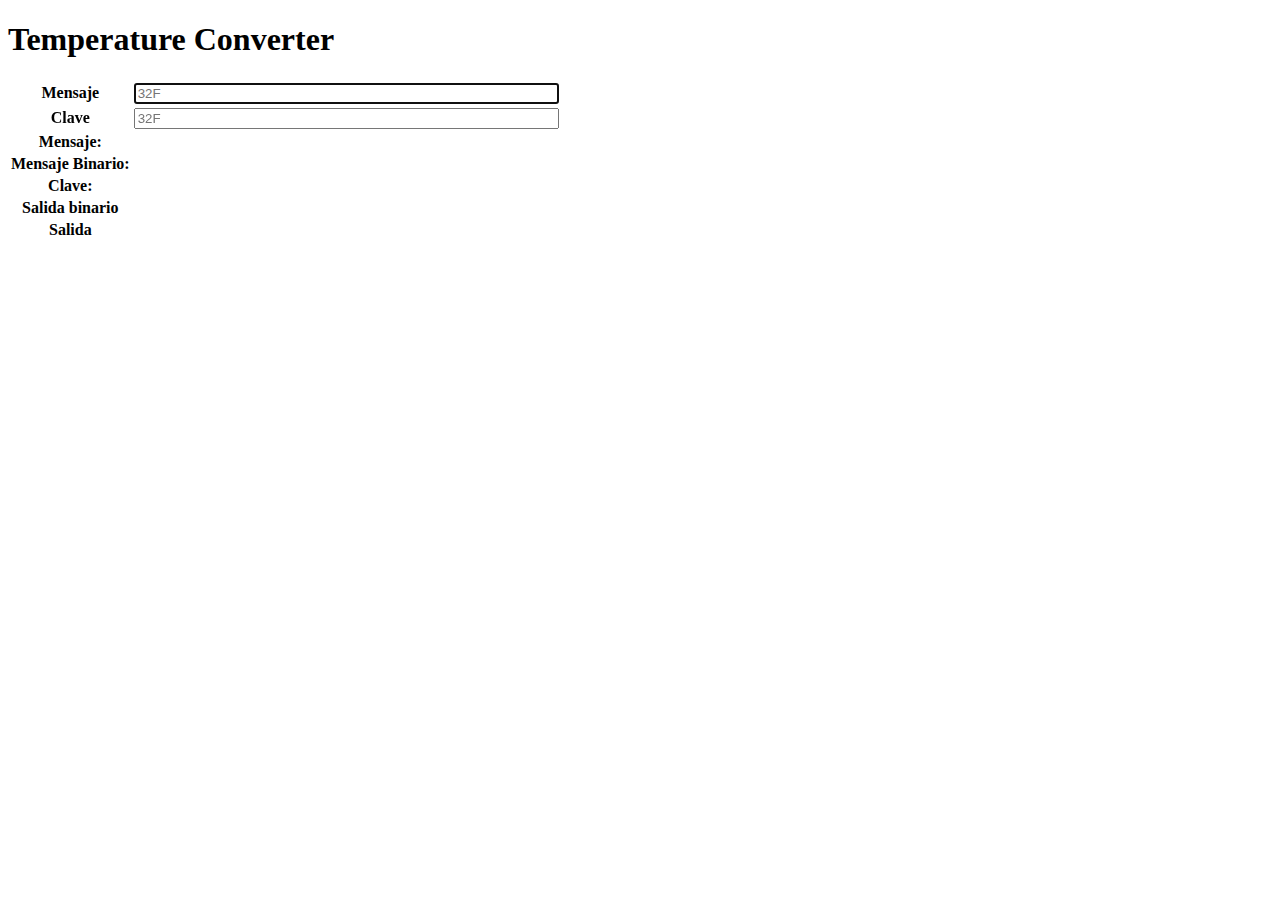
==== binVernam.html @ c82a39db "js listo" ====
<!DOCTYPE html>
<html>
  <head>
     <meta http-equiv="Content-Type" content="text/html; charset=UTF-8">
     <title>JavaScript Temperature Converter</title>
     <link href="normalize.css" rel="stylesheet" type="text/css">
     <link href="global.css" rel="stylesheet" type="text/css">

     <script type="text/javascript" src="Vernam.js"></script>
  </head>
  <body>
    <h1>Temperature Converter</h1>
    <table>
      <tr>
        <th>Mensaje</th>
        <td><input id="original" autofocus onchange="binVernam()" placeholder="32F" size="50"></td>
      </tr>
      <tr>
        <th>Clave</th>
        <td><input id="Clave" placeholder="32F" size="50"></td>
      </tr>
      <tr>
        <th>Mensaje:</th>
        <td><span class="output" id="intro"></span></td>
      </tr>
      <tr>
        <th>Mensaje Binario:</th>
        <td><span class="output" id="introbin"></span></td>

      </tr>
      <tr>
        <th>Clave:</th>
        <td><span class="output" id="clave"></span></td>
      </tr>
      <tr>
        <th>Salida binario</th>
        <td><span class="output" id="salidabin"></span></td>
      </tr>
      <tr>
        <th>Salida</th>
        <td><span class="output" id="salida"></span></td>
      </tr>
    </table>
  </body>
</html>
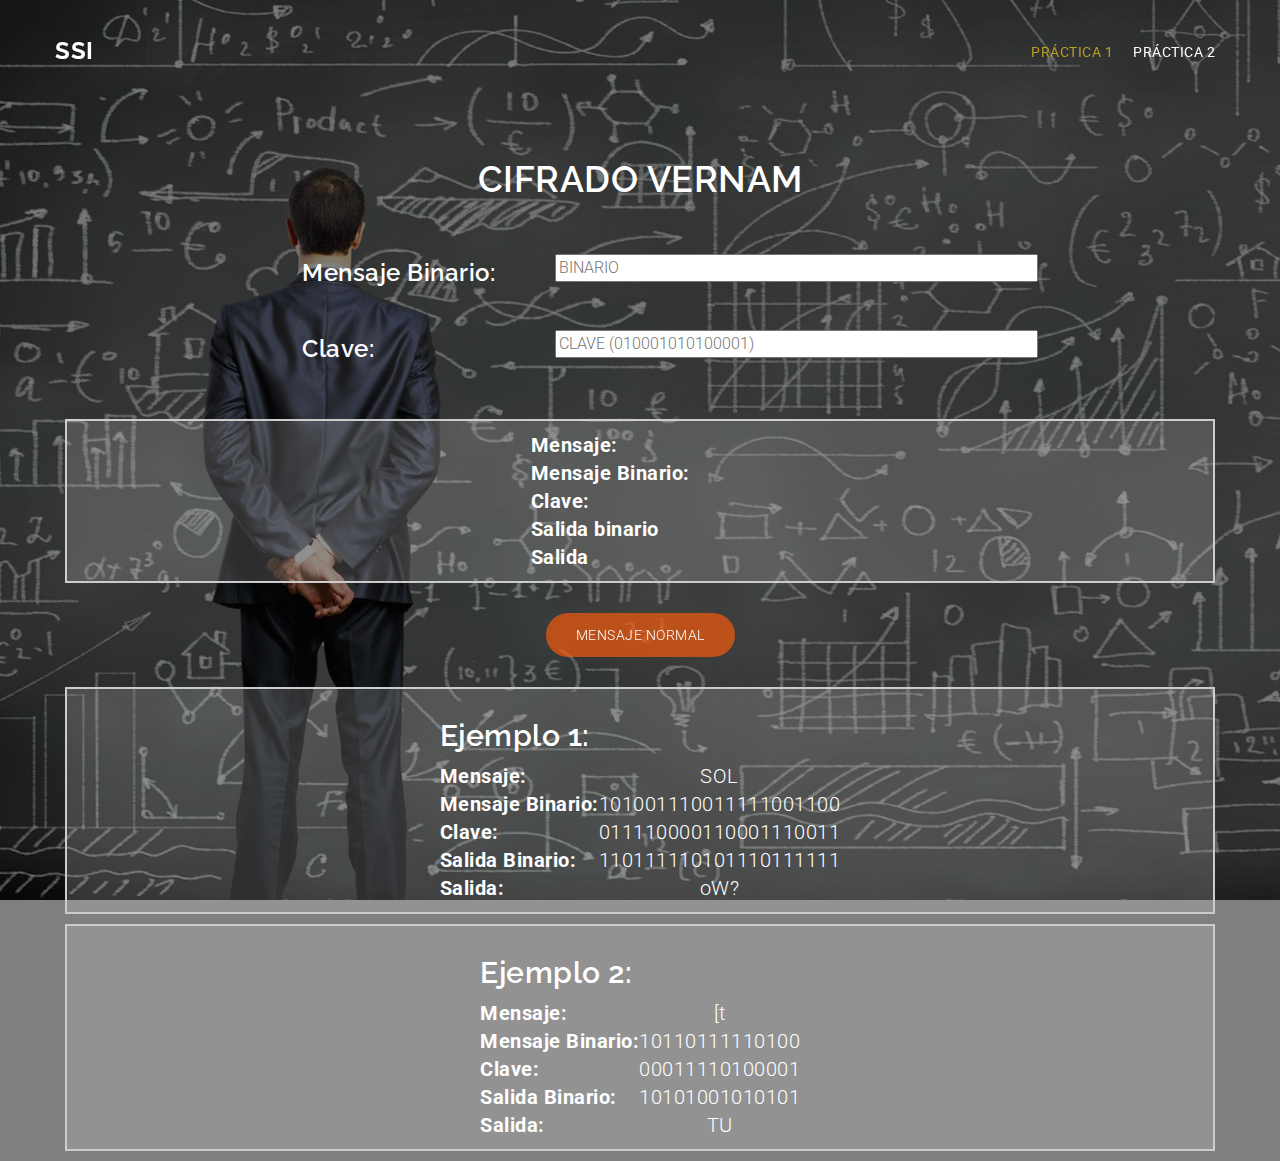
==== commit 4e840688: "Fin práctica 1" ====
--- a/binVernam.html
+++ b/binVernam.html
@@ -1,45 +1,166 @@
-<!DOCTYPE html>
-<html>
-  <head>
-     <meta http-equiv="Content-Type" content="text/html; charset=UTF-8">
-     <title>JavaScript Temperature Converter</title>
-     <link href="normalize.css" rel="stylesheet" type="text/css">
-     <link href="global.css" rel="stylesheet" type="text/css">
-
-     <script type="text/javascript" src="Vernam.js"></script>
-  </head>
-  <body>
-    <h1>Temperature Converter</h1>
-    <table>
-      <tr>
-        <th>Mensaje</th>
-        <td><input id="original" autofocus onchange="binVernam()" placeholder="32F" size="50"></td>
-      </tr>
-      <tr>
-        <th>Clave</th>
-        <td><input id="Clave" placeholder="32F" size="50"></td>
-      </tr>
-      <tr>
-        <th>Mensaje:</th>
-        <td><span class="output" id="intro"></span></td>
-      </tr>
-      <tr>
-        <th>Mensaje Binario:</th>
-        <td><span class="output" id="introbin"></span></td>
-
-      </tr>
-      <tr>
-        <th>Clave:</th>
-        <td><span class="output" id="clave"></span></td>
-      </tr>
-      <tr>
-        <th>Salida binario</th>
-        <td><span class="output" id="salidabin"></span></td>
-      </tr>
-      <tr>
-        <th>Salida</th>
-        <td><span class="output" id="salida"></span></td>
-      </tr>
-    </table>
-  </body>
-</html>
+<!DOCTYPE html>
+<html lang="en">
+
+<head>
+  <meta charset="utf-8">
+  <meta name="viewport" content="width=device-width, initial-scale=1">
+  <title>Seguridad en Sistemas Informáticos</title>
+  <meta name="description" content="Free Bootstrap Theme by BootstrapMade.com">
+  <meta name="keywords" content="free website templates, free bootstrap themes, free template, free bootstrap, free website template">
+
+  <link rel="stylesheet" type="text/css" href="https://fonts.googleapis.com/css?family=Roboto:400,300|Raleway:300,400,900,700italic,700,300,600">
+  <link rel="stylesheet" type="text/css" href="css/jquery.bxslider.css">
+  <link rel="stylesheet" type="text/css" href="css/font-awesome.min.css">
+  <link rel="stylesheet" type="text/css" href="css/bootstrap.min.css">
+  <link rel="stylesheet" type="text/css" href="css/animate.css">
+  <link rel="stylesheet" type="text/css" href="css/style.css">
+
+  <script type="text/javascript" src="Vernam.js"></script>
+</head>
+
+<body>
+
+  <div class="loader"></div>
+  <div id="myDiv">
+    <!--HEADER-->
+    <div class="header">
+      <div class="bg-color">
+        <header id="main-header">
+          <nav class="navbar navbar-default navbar-fixed-top">
+            <div class="container">
+              <div class="navbar-header">
+                <button type="button" class="navbar-toggle" data-toggle="collapse" data-target="#myNavbar">
+                <span class="icon-bar"></span>
+                <span class="icon-bar"></span>
+                <span class="icon-bar"></span>
+              </button>
+                <a class="navbar-brand" href="index.html">SSI</a>
+              </div>
+              <div class="collapse navbar-collapse" id="myNavbar">
+                <ul class="nav navbar-nav navbar-right">
+                  <li class="active"><a href="Vernam.html">Práctica 1</a></li>
+                  <li class=""><a href="#feature">Práctica 2</a></li>
+                </ul>
+              </div>
+            </div>
+          </nav>
+        </header>
+
+        <div class="wrapper">
+          <div class="container">
+            <div class="row">
+              <div class="banner-info text-center wow fadeIn delay-05s">
+                <h1>CIFRADO VERNAM</h1>
+                <div class="introdatos">
+                <table>
+                  <tr>
+                    <th><div style="padding: 10px 60px;"><h3>Mensaje Binario:</h3></div></th>
+                    <td><input id="original" autofocus onchange="binVernam()" placeholder="BINARIO" size="50"></td>
+                  </tr>
+                  <tr>
+                    <th><div style="padding: 10px 60px;"><h3>Clave: </h3></div></th>
+                    <td><input id="Clave" placeholder="CLAVE (010001010100001)" size="50"></td>
+                  </tr>
+                </table>
+              </div>
+                <div class="resultados">
+                <table>
+
+
+                  <tr>
+                    <th>Mensaje:</th>
+                    <td><span class="output" id="intro"></span></td>
+                  </tr>
+                  <tr>
+                    <th>Mensaje Binario:</th>
+                    <td><span class="output" id="introbin"></span></td>
+
+                  </tr>
+                  <tr>
+                    <th>Clave:</th>
+                    <td><span class="output" id="clave"></span></td>
+                  </tr>
+                  <tr>
+                    <th>Salida binario</th>
+                    <td><span class="output" id="salidabin"></span></td>
+                  </tr>
+                  <tr>
+                    <th>Salida</th>
+                    <td><span class="output" id="salida"></span></td>
+                  </tr>
+
+
+                </table>
+                </div>
+                <a href="Vernam.html" class="mybtn">Mensaje Normal</a>
+                <div class="resultados">
+                  <table>
+                    <tr><th><h2>Ejemplo 1: </h2></th></tr>
+                    <tr>
+                      <th> Mensaje: </th>
+                      <td>SOL</td>
+                    </tr>
+                    <tr>
+                      <th> Mensaje Binario: </th>
+                      <td>101001110011111001100 </td>
+                    </tr>
+                    <tr>
+                      <th> Clave: </th>
+                      <td>011110000110001110011 </td>
+                    </tr>
+                    <tr>
+                      <th> Salida Binario: </th>
+                      <td>110111110101110111111</td>
+                    </tr>
+                    <tr>
+                      <th> Salida: </th>
+                      <td>oW?</td>
+                    </tr>
+                </table>
+                </div>
+
+                <div class="resultados">
+                  <table>
+                    <tr><th><h2>Ejemplo 2: </h2></th></tr>
+                    <tr>
+                      <th> Mensaje: </th>
+                      <td>[t</td>
+                    </tr>
+                    <tr>
+                      <th> Mensaje Binario: </th>
+                      <td>10110111110100 </td>
+                    </tr>
+                    <tr>
+                      <th> Clave: </th>
+                      <td>00011110100001 </td>
+                    </tr>
+                    <tr>
+                      <th> Salida Binario: </th>
+                      <td>10101001010101</td>
+                    </tr>
+                    <tr>
+                      <th> Salida: </th>
+                      <td>TU</td>
+                    </tr>
+                </table>
+                </div>
+
+              </div>
+            </div>
+          </div>
+        </div>
+
+      </div>
+    </div>
+
+  </div>
+  <script src="js/jquery.min.js"></script>
+  <script src="js/jquery.easing.min.js"></script>
+  <script src="js/bootstrap.min.js"></script>
+  <script src="js/wow.js"></script>
+  <script src="js/jquery.bxslider.min.js"></script>
+  <script src="js/custom.js"></script>
+  <script src="contactform/contactform.js"></script>
+
+</body>
+</html>
--- a/css/style.css
+++ b/css/style.css
@@ -0,0 +1,826 @@
+/*
+    Theme Name: Baker
+    Theme URL: https://bootstrapmade.com/baker-free-onepage-bootstrap-theme/
+    Author: BootstrapMade.com
+    Author URL: https://bootstrapmade.com
+*/
+
+body {
+	line-height: 1.4;
+	font-family: 'Roboto', sans-serif;
+    color: #67696c;
+    font-size: 16px;
+    font-weight: 300;
+    letter-spacing: 0.5px;
+    overflow-x: hidden;
+}
+ol, ul {
+	list-style: none;
+}
+blockquote, q {
+	quotes: none;
+}
+blockquote:before, blockquote:after,
+q:before, q:after {
+	content: '';
+	content: none;
+}
+table {
+	border-collapse: collapse;
+	border-spacing: 0;
+}
+h1, h2, h3, h4, h5, h6{
+    font-family: 'Raleway', sans-serif;
+    font-weight: 600;
+}
+.section-padding
+{
+    padding: 60px 0px;
+}
+.resultados{
+	font-family: 'Roboto', sans-serif;
+	font-size: 20px;
+  background-color: #e6e3e330;
+  margin: 1rem;
+  padding: 1rem;
+  border: 2px solid #ccc;
+  /* IMPORTANTE */
+	display: flex;
+  justify-content: center;
+	color: white;
+}
+.mybtn{
+	background-color: #ff5b0aa8;
+	text-transform: uppercase;
+	margin-top: 20px;
+	margin-bottom: 20px;
+	color: #fff;
+	border: 0;
+	font-size: 14px;
+	font-weight: 300;
+	line-height: 24px;
+	padding: 10px 30px;
+	border-radius: 60px;
+	outline: none !important;
+	backface-visibility: hidden;
+	transition: all 0.3s;
+	display: inline-block;
+	text-align: center;
+	white-space: nowrap;
+	vertical-align: middle;
+	touch-action: manipulation;
+	cursor: pointer;
+	user-select: none;
+	background-image: none;
+}
+
+.output{
+	margin: 20px   30px;
+}
+.introdatos{
+	font-family: 'Roboto', sans-serif;
+	display: inline-block;
+	text-align: center;
+	padding: 20px;
+}
+.entradas{
+	color: white;
+}
+#loader {
+  position: absolute;
+  left: 50%;
+  top: 50%;
+  z-index: 1;
+  width: 150px;
+  height: 150px;
+  margin: -75px 0 0 -75px;
+  border: 16px solid #f3f3f3;
+  border-radius: 50%;
+  border-top: 16px solid #3498db;
+  width: 120px;
+  height: 120px;
+  -webkit-animation: spin 2s linear infinite;
+  animation: spin 2s linear infinite;
+}
+
+@-webkit-keyframes spin {
+  0% { -webkit-transform: rotate(0deg); }
+  100% { -webkit-transform: rotate(360deg); }
+}
+
+@keyframes spin {
+  0% { transform: rotate(0deg); }
+  100% { transform: rotate(360deg); }
+}
+
+/* Add animation to "page content" */
+.animate-bottom {
+  position: relative;
+  -webkit-animation-name: animatebottom;
+  -webkit-animation-duration: 1s;
+  animation-name: animatebottom;
+  animation-duration: 1s
+}
+
+@-webkit-keyframes animatebottom {
+  from { bottom:-100px; opacity:0 }
+  to { bottom:0px; opacity:1 }
+}
+
+@keyframes animatebottom {
+  from{ bottom:-100px; opacity:0 }
+  to{ bottom:0; opacity:1 }
+}
+
+/***********************************
+************************************
+HEADER
+************************************
+***********************************/
+.header{
+    background: url('../img/fondo.jpg') no-repeat fixed;
+    background-size: cover;
+    min-height: 650px;
+    position: relative;
+}
+.bg-color
+{
+    background-color: rgba(0, 0, 0, 0.5);
+    min-height: 650px;
+}
+#main-header
+{
+}
+.navbar-default {
+    background-color: transparent;
+    border:0px;
+    padding: 20px 0;
+    transition: all 0.3s;
+}
+
+.navbar-default .navbar-brand:focus, .navbar-default .navbar-brand:hover
+{
+    color: #002F2F;
+}
+
+.top-nav-collapse {
+    padding: 0;
+    background: rgba(64,75,97, 0.9);
+}
+
+.logo-dec
+{
+    color: #be9e21;
+}
+.navbar-default .navbar-brand {
+    color: #fff;
+    font-family: 'Raleway', sans-serif;
+    font-weight: 700;
+}
+.navbar-default .navbar-brand:hover, .navbar-default .navbar-brand:focus
+{
+    color: #fff;
+}
+.navbar-brand {
+    padding: 0px;
+    font-size: 24px;
+    text-transform: uppercase;
+    padding: 15px 0px;
+    margin-top: 6px;
+}
+.navbar-default .navbar-nav > li > a
+{
+    padding: 5px 10px;
+    font-size: 14px;
+    line-height: 54px;
+    font-weight: 400;
+    text-transform: uppercase;
+    background: transparent;
+    color: #fff;
+    -webkit-transition: color 0.2s ease-out;
+    transition: color 0.2s ease-out;
+}
+.navbar-default .navbar-nav > .active > a, .navbar-default .navbar-nav > .active > a:focus, .navbar-default .navbar-nav > .active > a:hover {
+    color: #be9e21;
+    background-color: transparent;
+}
+.navbar-default .navbar-nav > li > a:focus, .navbar-default .navbar-nav > li > a:hover {
+    background-color: transparent;
+    color: #be9e21;
+}
+.banner-info
+{
+    padding-top: 140px;
+    color: #fff;
+}
+.bnr-title, .bnr-sub-title
+{
+    font-family: 'Fira Sans', sans-serif;
+}
+h1.bnr-title
+{
+    font-size: 18px;
+    text-transform: uppercase;
+    letter-spacing: 2px;
+}
+h2.bnr-sub-title
+{
+    font-size: 45px;
+    text-transform: uppercase;
+    padding: 20px 0px;
+    font-weight: 700;
+}
+.bnr-para
+{
+    font-weight: 300;
+}
+.btn-download, .btn-more, .btn-download:hover, .btn-download:focus, .btn-more:focus
+{
+    text-transform: uppercase;
+    margin-top: 50px;
+    color: #fff;
+    border: 0;
+    font-size: 14px;
+    font-weight: 300;
+    line-height: 24px;
+    padding: 10px 30px;
+    border-radius: 60px;
+    margin: 50px 10px 0 0;
+    outline: none !important;
+    -webkit-backface-visibility: hidden;
+    backface-visibility: hidden;
+    transition: all 0.3s;
+}
+
+
+.btn-download
+{
+    background-color: #be9e21;
+}
+.btn-more, .btn-more:focus
+{
+    margin-left: 15px;
+    border: 1px solid #be9e21;
+    color: #be9e21;
+}
+
+.btn-more:hover {
+    background: #be9e21;
+    color: #fff;
+}
+
+.overlay-detail a i{
+   text-align: center;
+   position: absolute;
+   bottom: 25px;
+   font-size: 38px;
+   color: #fff;
+}
+/***********************************
+************************************
+features
+************************************
+***********************************/
+.title, .service-title
+{
+    font-family: 'Fira Sans', sans-serif;
+    font-size: 35px;
+    text-transform: uppercase;
+}
+.item-img
+{
+    margin-bottom: 15px;
+}
+.sub-title
+{
+    font-size: 20px;
+}
+.bottom-line
+{
+    margin-top: 20px;
+    margin-bottom: 40px;
+    border: 0;
+    border-top: 0px;
+    height: 3px;
+    width: 40px;
+    background-color: #BE9E21;
+}
+.wrap-item h3 {
+    font-size: 24px;
+    line-height: 25px;
+}
+.pad-bt15 {
+    padding-bottom: 15px;
+}
+.sec-sub-title
+{
+    padding-top: 30px;
+}
+.sec-sub-title {
+    font-size: 16px;
+    font-weight: bold;
+    color: #002F2F;
+    text-transform: uppercase;
+    margin: 25px 0px;
+    line-height: 1.7;
+}
+#service
+{
+    background-color: #F3F4F8;
+}
+ul.service-list li i
+{
+    color: #002F2F;
+    padding-right: 10px;
+}
+.learn-more, .learn-more:hover, .learn-more:focus {
+    height: 50px;
+    width: 175px;
+    background: #046380;
+    display: inline-block;
+    text-align: center;
+    color: #ffffff;
+    line-height: 50px;
+    text-transform: uppercase;
+    font-size: 16px;
+    text-decoration: none;
+    margin-right: 10px;
+    margin-top: 45px;
+    text-decoration: none;
+    transition: all 0.3s;
+    -webkit-transition: all 0.3s;
+}
+.visit-portfolio, .visit-portfolio:hover, .visit-portfolio:focus {
+    height: 50px;
+    width: 175px;
+    display: inline-block;
+    text-align: center;
+    color: #495376;
+    line-height: 50px;
+    text-transform: uppercase;
+    font-size: 16px;
+    text-decoration: none;
+    border: 1px solid #838aa1;
+    margin-top: 45px;
+    transition: all 0.3s;
+    -webkit-transition: all 0.3s;
+}
+.bx-wrapper img {
+    width: 70px;
+    display: inline-block;
+    border-radius: 50%;
+    border: 5px solid #fff;
+    margin-bottom: 15px;
+}
+.service-item h3 span
+{
+    opacity: 0.7;
+    font-size: 75px;
+    line-height: 1;
+    text-transform: uppercase;
+    letter-spacing: -5px;
+    font-weight: 900;
+    padding-right: 6px;
+}
+.service-item h3
+{
+    font-weight: 700;
+}
+.service-item p
+{
+    opacity: 0.6;
+    color: inherit;
+    padding: 10px 0px;
+}
+.service-item a
+{
+    color: #be9e21;
+}
+.mr-btn-15
+{
+    margin-bottom: 15px;
+}
+.padding-right-zero
+{
+    padding-right: 0px !important;
+}
+.bx-wrapper {
+    margin: 0 auto 35px;
+}
+.portfolio-item
+{
+    position:relative;
+    overflow:hidden;
+}
+.portfolio-item figure
+{
+    margin:0;
+    padding:0;
+    position:relative;
+    cursor:pointer;
+}
+.portfolio-item figure img {
+    display:block;
+    position:relative;
+    z-index:10;
+    margin:-15px 0
+}
+.portfolio-item figure figcaption {
+    display:block;
+    position:absolute;
+    z-index:5;
+    -webkit-box-sizing:border-box;
+    -moz-box-sizing:border-box;
+    box-sizing:border-box
+}
+.portfolio-item figure h2 {
+    font-family: 'Fira Sans', sans-serif;
+    color:#fff;
+    font-size:20px;
+    text-align:left;
+    padding-bottom:15px;
+}
+.portfolio-item figure p {
+    display:block;
+    line-height:18px;
+    margin:0;
+    color:#fff;
+    text-align:left
+}
+.portfolio-item figure figcaption {
+    top:0;
+    left:0;
+    width:100%;
+    height:100%;
+    padding: 59px 30px;
+    background-color: #BE9E21;
+    backface-visibility:hidden;
+    -webkit-transform:rotateY(-180deg);
+    -moz-transform:rotateY(-180deg);
+    transform:rotateY(-180deg);
+    -webkit-transition:all .5s;
+    -moz-transition:all .5s;
+    transition:all .5s;
+    text-align: center;
+}
+.portfolio-item figure img {
+    backface-visibility:hidden;
+    -webkit-transition:all .5s;
+    -moz-transition:all .5s;
+    transition:all .5s
+}
+.portfolio-item figure:hover img,figure.hover img {
+    -webkit-transform:rotateY(180deg);
+    -moz-transform:rotateY(180deg);
+    transform:rotateY(180deg)
+}
+.portfolio-item figure:hover figcaption,figure.hover figcaption {
+    -webkit-transform:rotateY(0);
+    -moz-transform:rotateY(0);
+    transform:rotateY(0)
+}
+/***********************************
+************************************
+TESTIMONIAL
+************************************
+***********************************/
+#testimonial
+{
+    background: url('../img/bg.jpg') no-repeat;
+    background-size: cover;
+    min-height: 390px;
+}
+.bg-testicolor{
+    background-color: RGBA(73, 84, 105, 0.61);
+    min-height: 390px;
+}
+.white
+{
+    color: #fff !important;
+}
+.testimonial-item ul li blockquote {
+    font-size: 18px;
+    line-height: 32px;
+    color: #fff;
+    font-weight: 300;
+    text-shadow: 1px 1px 2px #333;
+    text-align: center;
+    display: inline-block;
+    width: 100%;
+    margin: 20px 0;
+    padding: 0 80px;
+    position: relative;
+    border: 0;
+}
+.testimonial-item ul li  small {
+    font-size: 16px;
+    color: #fff;
+    font-weight: 400;
+    text-shadow: 1px 1px 2px #333;
+    text-align: center;
+    display: inline-block;
+    width: 100%;
+}
+.bx-viewport
+{
+    height: 235px !important;
+    background-color: transparent !important;
+    border: 0px none !important;
+    box-shadow: none !important;
+}
+.testimonial-item ul li blockquote::before {
+    content: '“';
+    left: 30px;
+}
+.testimonial-item ul li blockquote::before, .testimonial-item ul li blockquote::after {
+    position: absolute;
+    font-weight: 300;
+    font-size: 3em;
+    font-family: Georgia, serif;
+    color: #ccc;
+    top: 62%;
+}
+.testimonial-item ul li blockquote::after {
+    content: '”';
+    right: 30px;
+}
+/***********************************
+************************************
+Blog
+************************************
+***********************************/
+.blog-info h2 {
+    text-transform: capitalize;
+    font-weight: 600;
+    font-size: 20px;
+    letter-spacing: 1px;
+    padding-top: 5px;
+}
+.blog-comment {
+    margin-top: 12px;
+    min-height: 30px;
+}
+.blog-info p, .blog-comment p
+{
+    color: #949494;
+}
+.blog-comment p:first-child {
+    float: left;
+}
+.blog-comment p:last-child {
+    float: right;
+    margin-right: 0;
+}
+.blog-comment p i
+{
+    color: #949494;
+}
+.read-more {
+    color: #949494;
+    margin-top: 15px;
+    display: inline-block;
+}
+.blog-img
+{
+    position: relative;
+    margin-bottom: 20px;
+    overflow: hidden;
+}
+.blog-img img:hover {
+    opacity: 1;
+    -webkit-transform: scale(1.05);
+    -moz-transform: scale(1.05);
+    -ms-transform: scale(1.05);
+    -o-transform: scale(1.05);
+    transform: scale(1.05);
+}
+.blog-img img {
+    width: 100%;
+    opacity: 0.8;
+    -webkit-transition: all 0.5s linear;
+    -moz-transition: all 0.5s linear;
+    -ms-transition: all 0.5s linear;
+    -o-transition: all 0.5s linear;
+    transition: all 0.5s linear;
+}
+/***********************************
+************************************
+contact
+************************************
+***********************************/
+#contact
+{
+    background-color: rgb(73, 84, 105);
+}
+.btn-submit, .btn-submit:hover, .btn-submit:focus
+{
+    background-color: transparent;
+    border-radius: 60px;
+    color: #be9e21;
+    font-weight: 400;
+    border: 1px solid #be9e21;
+    font-size: 14px;
+    padding: 6px 20px;
+}
+.form-control
+{
+    background-color: transparent;
+    border-radius: 0px;
+    color: #be9e21 !important;
+    border-color: #be9e21;
+}
+.form-control:focus {
+    border-color: #be9e21;
+    outline: 0;
+    -webkit-box-shadow: inset 0 1px 1px rgba(0,0,0,.075),0 0 8px rgba(102,175,233,.6);
+    box-shadow: inset 0 1px 1px rgba(0,0,0,.075),0 0 8px rgba(102,175,233,.6);
+}
+.contact-form input.form-control{
+    color: #fff;
+}
+
+.validation {
+    color: red;
+    display:none;
+    margin: 0 0 20px;
+    font-weight:400;
+    font-size:13px;
+}
+
+#sendmessage {
+    color: green;
+    border:1px solid green;
+    display:none;
+    text-align:center;
+    padding:15px;
+    font-weight:600;
+    margin-bottom:15px;
+}
+
+#errormessage {
+    color: red;
+    display:none;
+    border:1px solid red;
+    text-align:center;
+    padding:15px;
+    font-weight:600;
+    margin-bottom:15px;
+}
+
+#sendmessage.show, #errormessage.show, .show {
+    display:block;
+}
+
+.loction-info p
+{
+    margin-bottom: 25px;
+}
+.loction-info p i
+{
+    color: #be9e21;
+}
+/***********************************
+************************************
+contact
+************************************
+***********************************/
+#footer
+{
+    padding: 20px 0px;
+}
+.scrollToTop {
+    position: fixed;
+    bottom: 12px;
+    right: 12px;
+    width: 42px;
+    height: 42px;
+    color: #ffffff;
+    background: #be9e21;
+    font-size: 14px;
+    line-height: 42px;
+    text-align: center;
+    z-index: 100;
+    cursor: pointer;
+    display: none;
+}
+.white-bg
+{
+    background-color: #fff;
+}
+#footer a{
+    color: #be9e21;
+    font-weight: 400;
+}
+/***********************************
+************************************
+Responsive media queries
+************************************
+***********************************/
+/***********************************
+************************************
+cta
+************************************
+***********************************/
+.cta {
+    background-color: rgb(73, 84, 105);
+}
+.cta .cta-info {
+
+    width: 100%;
+    float: left;
+    padding: 30px 25px 30px 15px;
+    border-radius: 5px;
+}
+.cta .cta-info .cta-txt h3 {
+    font-size: 32px;
+    margin-bottom: 10px;
+}
+.cta .cta-info .cta-btn {
+    margin-top: 16px;
+    background-color: rgb(190, 158, 33);
+    padding: 20px 50px;
+    color: #FFF;
+    font-size: 22px;
+    display: inline-block;
+    transition: all 0.5s ease-in 0s;
+}
+/***********************************
+************************************
+Responsive media queries
+************************************
+***********************************/
+@media (min-width: 768px) and (max-width: 980px) {
+    .service-item, .blog-sec, .wrap-item, .loction-info{
+    margin-bottom: 15px;
+}
+.portfolio-item figure figcaption{
+    padding: 55px 30px;
+}
+.padding-right-zero{
+    padding-right: 15px !important;
+}
+}
+@media (min-width: 451px) and (max-width: 767px) {
+    .service-item, .blog-sec, .wrap-item, .loction-info{
+    margin-bottom: 15px;
+}
+}
+@media (min-width: 20px) and (max-width: 450px) {
+.navbar-default .navbar-brand {
+    padding-left: 16px;
+    margin-top: 0px;
+}
+.banner-info {
+    padding-top: 40px;
+}
+h1.bnr-title {
+    font-size: 16px;
+}
+h2.bnr-sub-title {
+    font-size: 33px;
+}
+body{
+    font-size: 14px;
+}
+.btn-download, .btn-more, .btn-download:hover, .btn-more:hover, .btn-download:focus, .btn-more:focus {
+    font-size: 12px;
+    padding: 7px 18px;
+}
+.wrap-item h3 {
+    font-size: 18px;
+}
+.title, .service-title {
+    font-size: 28px;
+}
+.sub-title {
+    font-size: 15px;
+}
+.service-item, .blog-sec, .wrap-item, .loction-info{
+    margin-bottom: 15px;
+}
+.loction-info{
+    padding: 0px 15px;
+}
+.portfolio-item figure figcaption {
+    padding: 30px 30px;
+}
+.padding-right-zero{
+    padding-right: 15px !important;
+}
+.portfolio-item figure p{
+    font-size: 14px;
+}
+.portfolio-item figure h2{
+    font-size: 18px;
+}
+.testimonial-item ul li blockquote {
+    font-size: 14px;
+    line-height: 22px;
+    margin: 10px 0;
+    padding: 0 40px;
+}
+.navbar-default .navbar-nav > li > a{
+    line-height: 22px;
+    text-align: center;
+}
+}
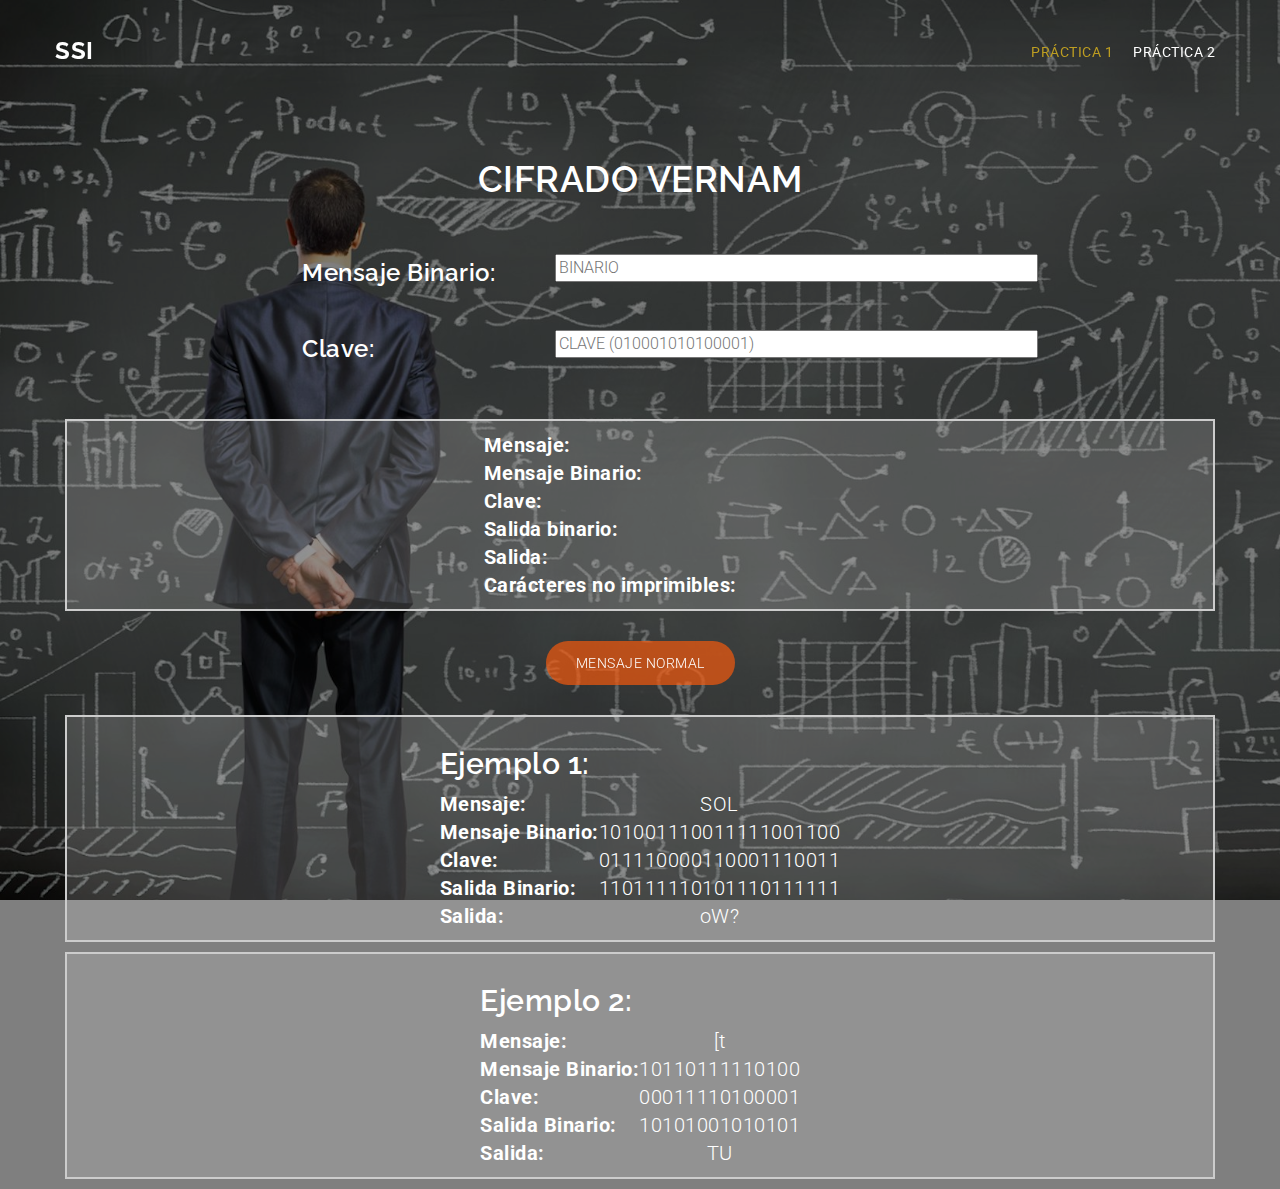
==== commit 24415f70: "Añadido aviso de caracteres no imprimibles" ====
--- a/binVernam.html
+++ b/binVernam.html
@@ -81,12 +81,16 @@
                     <td><span class="output" id="clave"></span></td>
                   </tr>
                   <tr>
-                    <th>Salida binario</th>
+                    <th>Salida binario:</th>
                     <td><span class="output" id="salidabin"></span></td>
                   </tr>
                   <tr>
-                    <th>Salida</th>
+                    <th>Salida:</th>
                     <td><span class="output" id="salida"></span></td>
+                  </tr>
+                  <tr>
+                    <th>Carácteres no imprimibles:</th>
+                    <td><span class="output" id="noimp"></span></td>
                   </tr>
 
 
